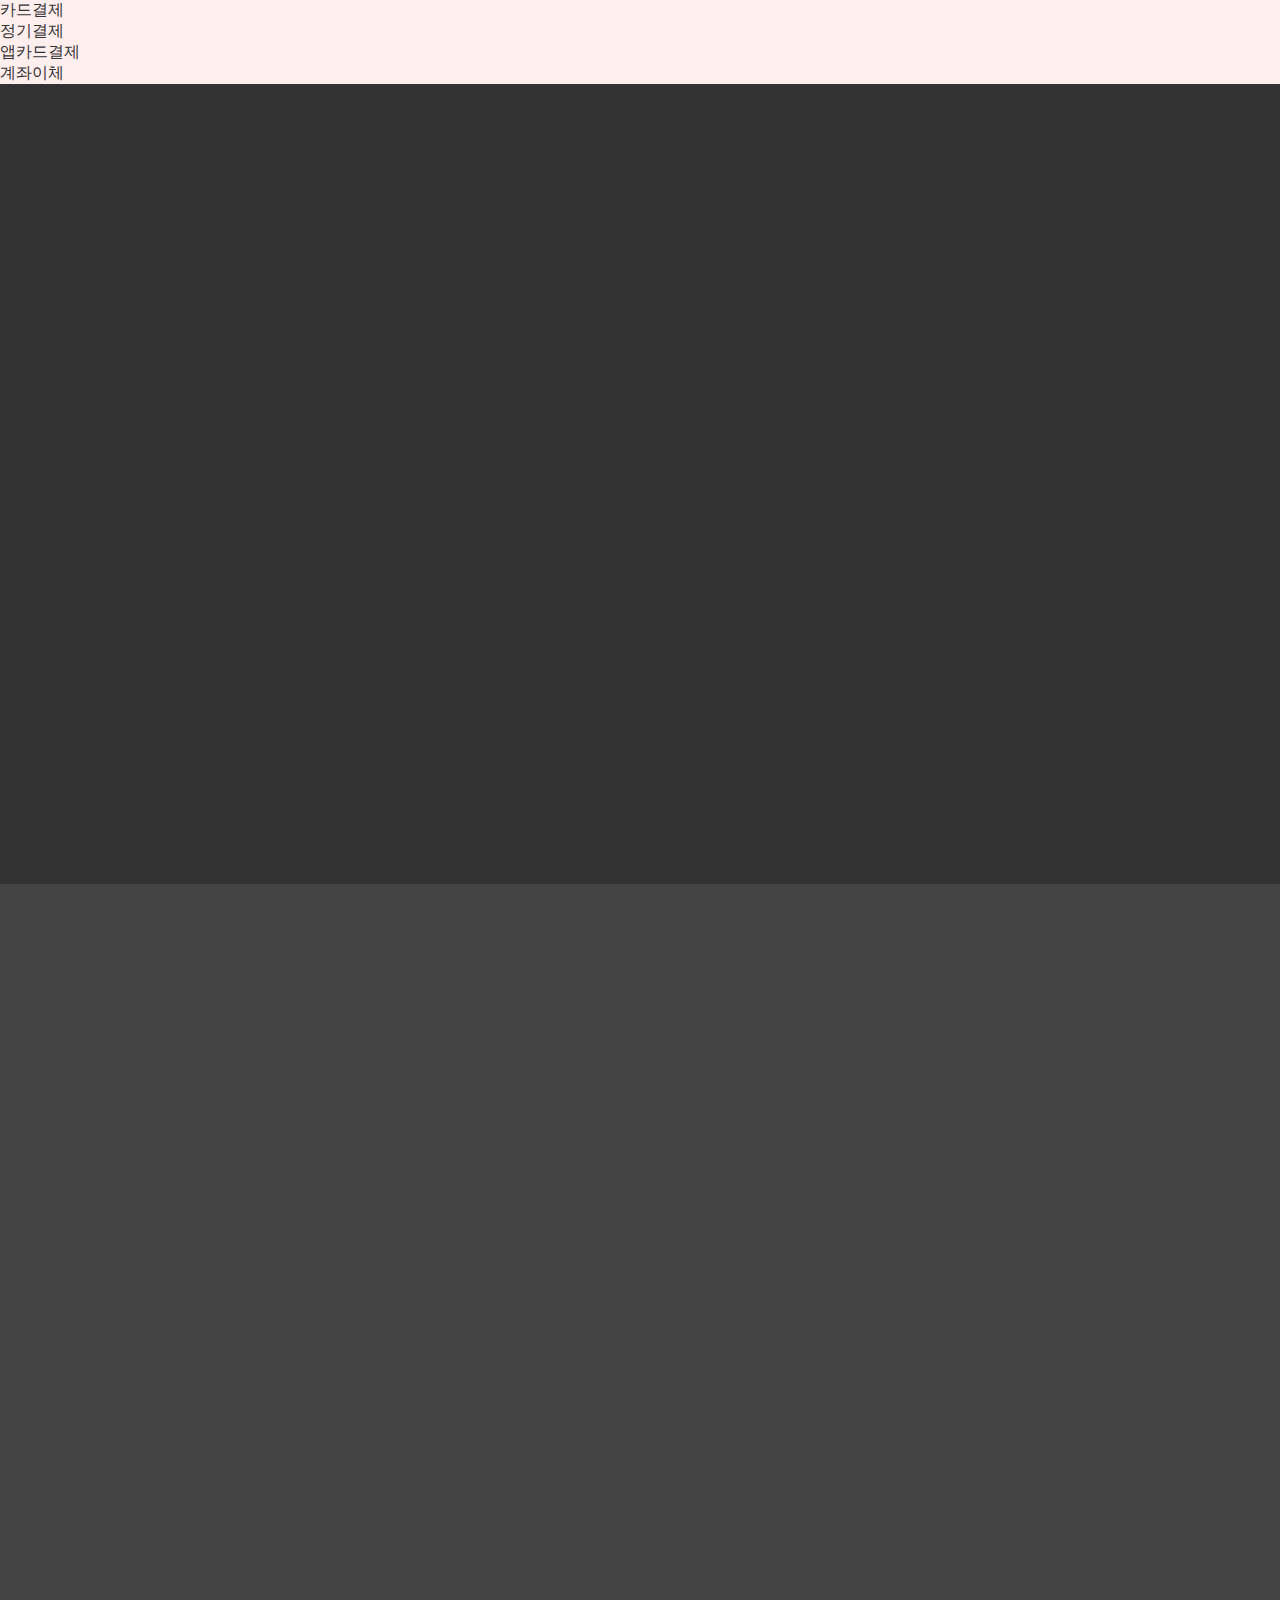
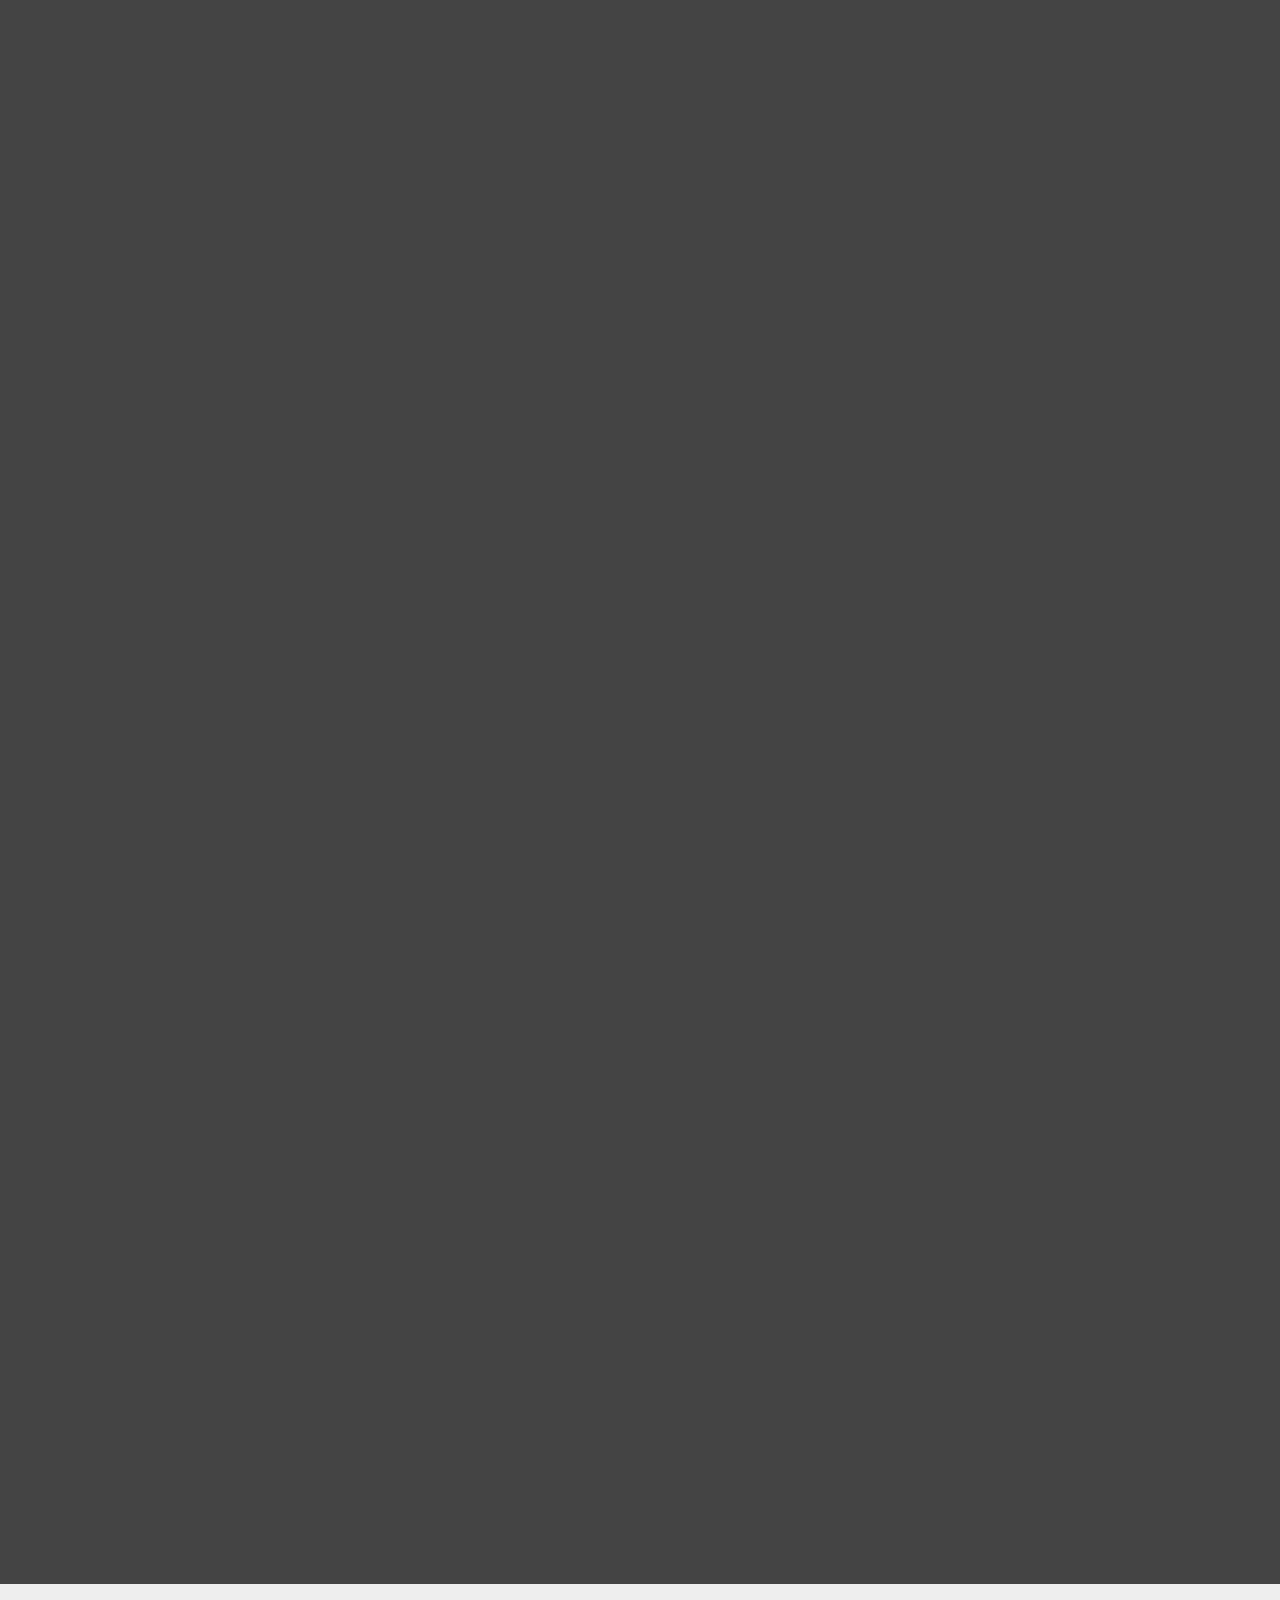
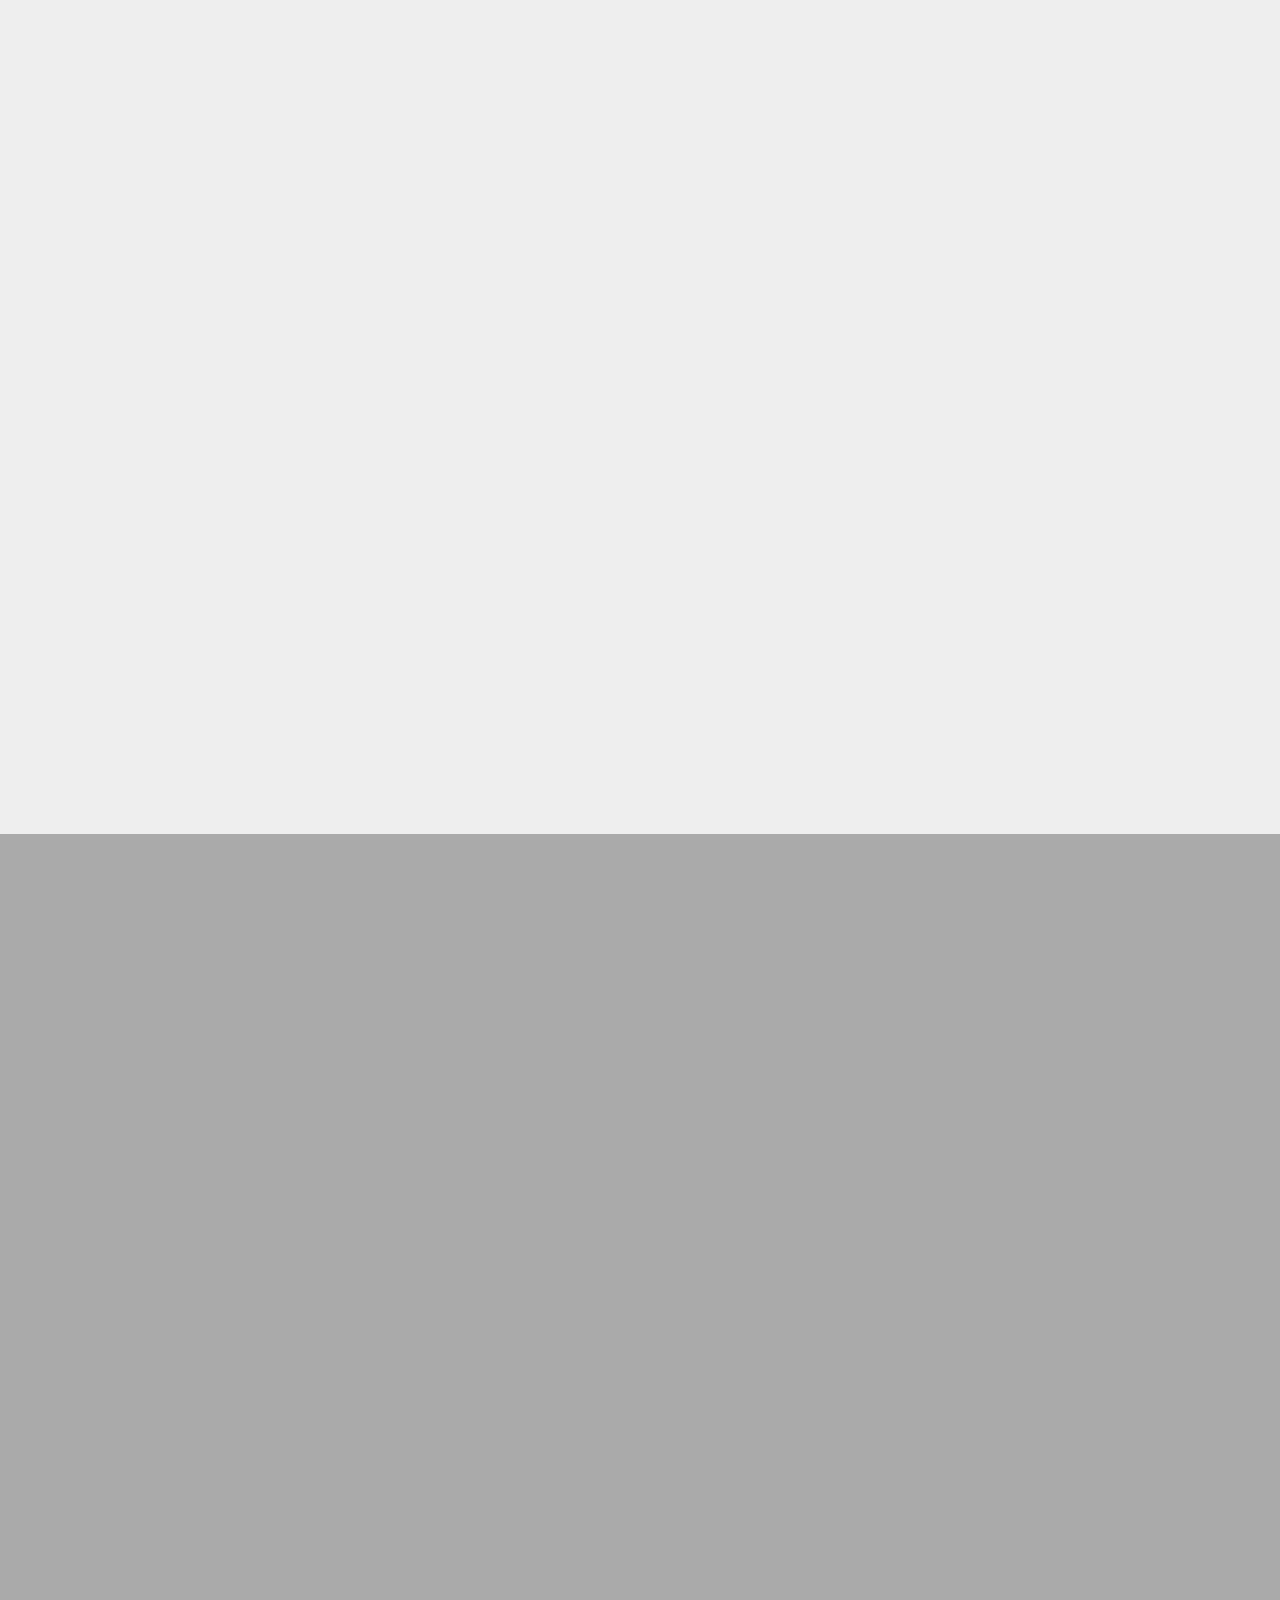
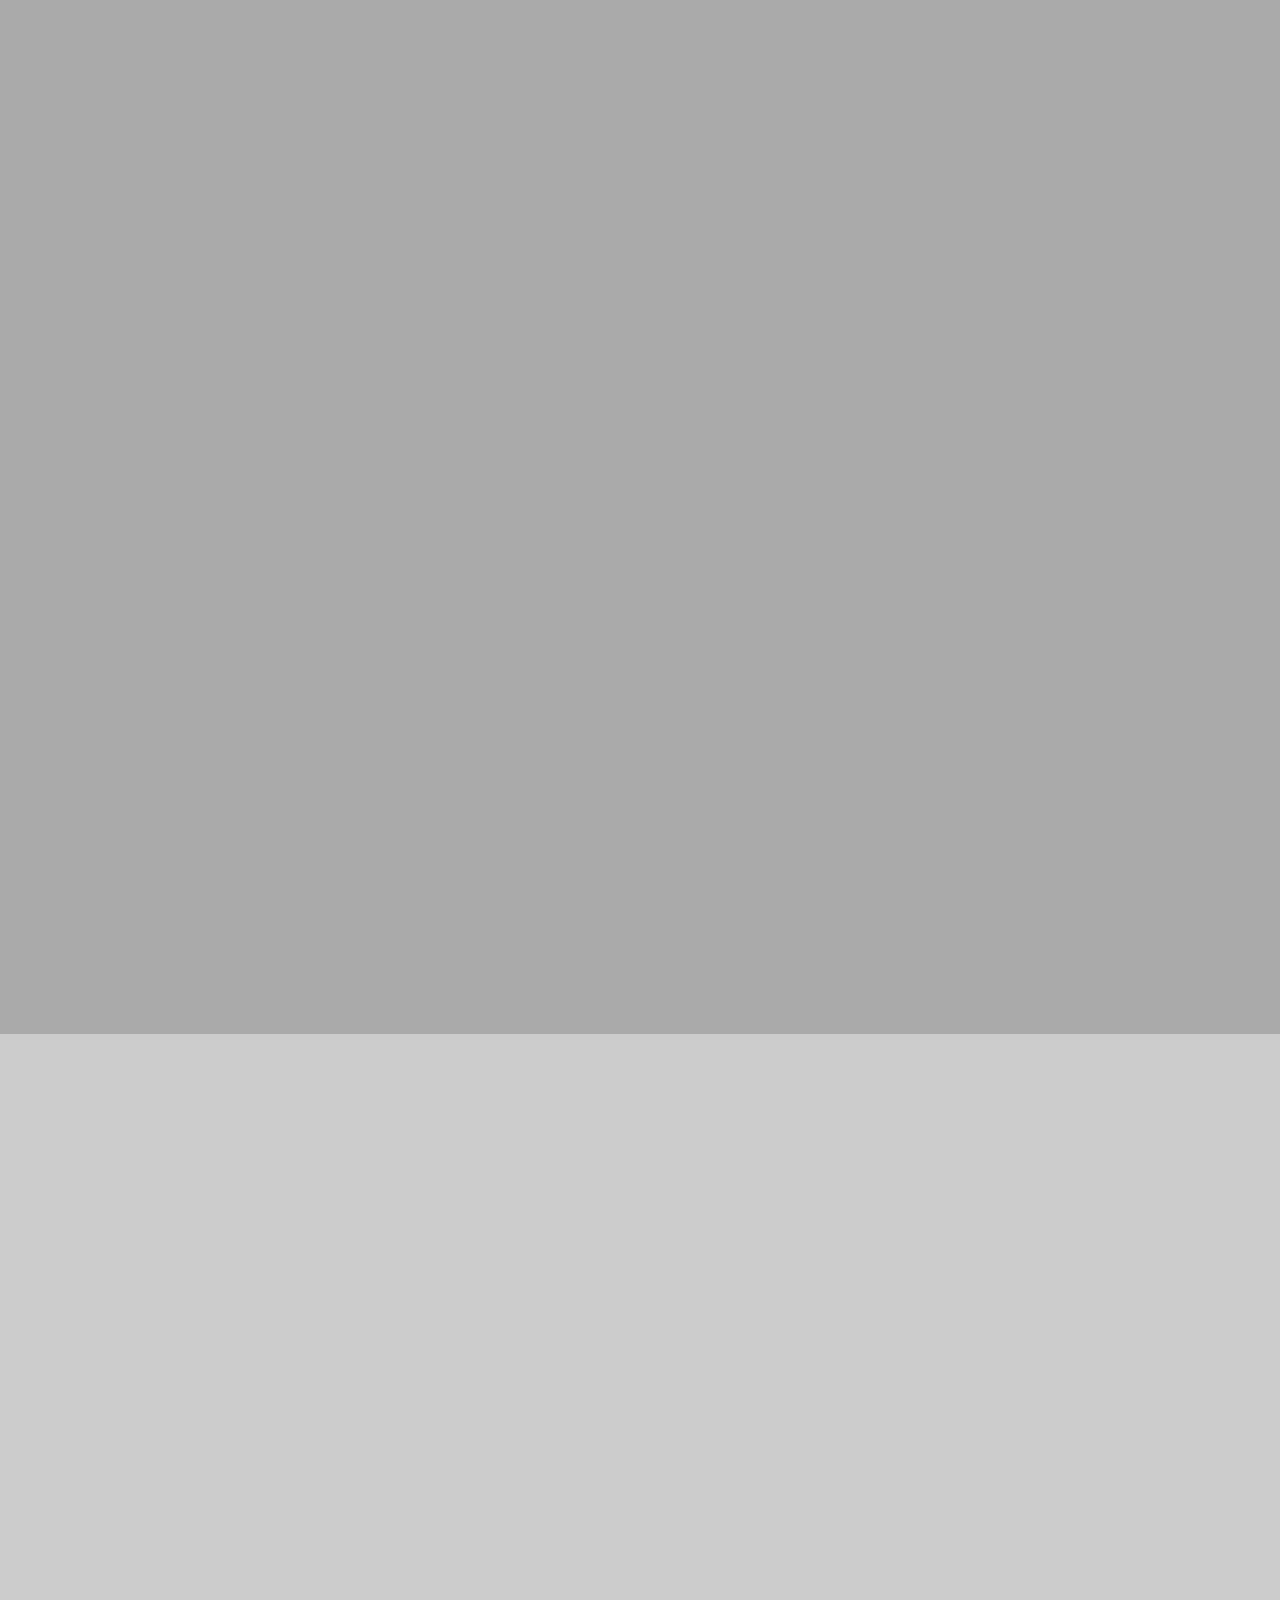
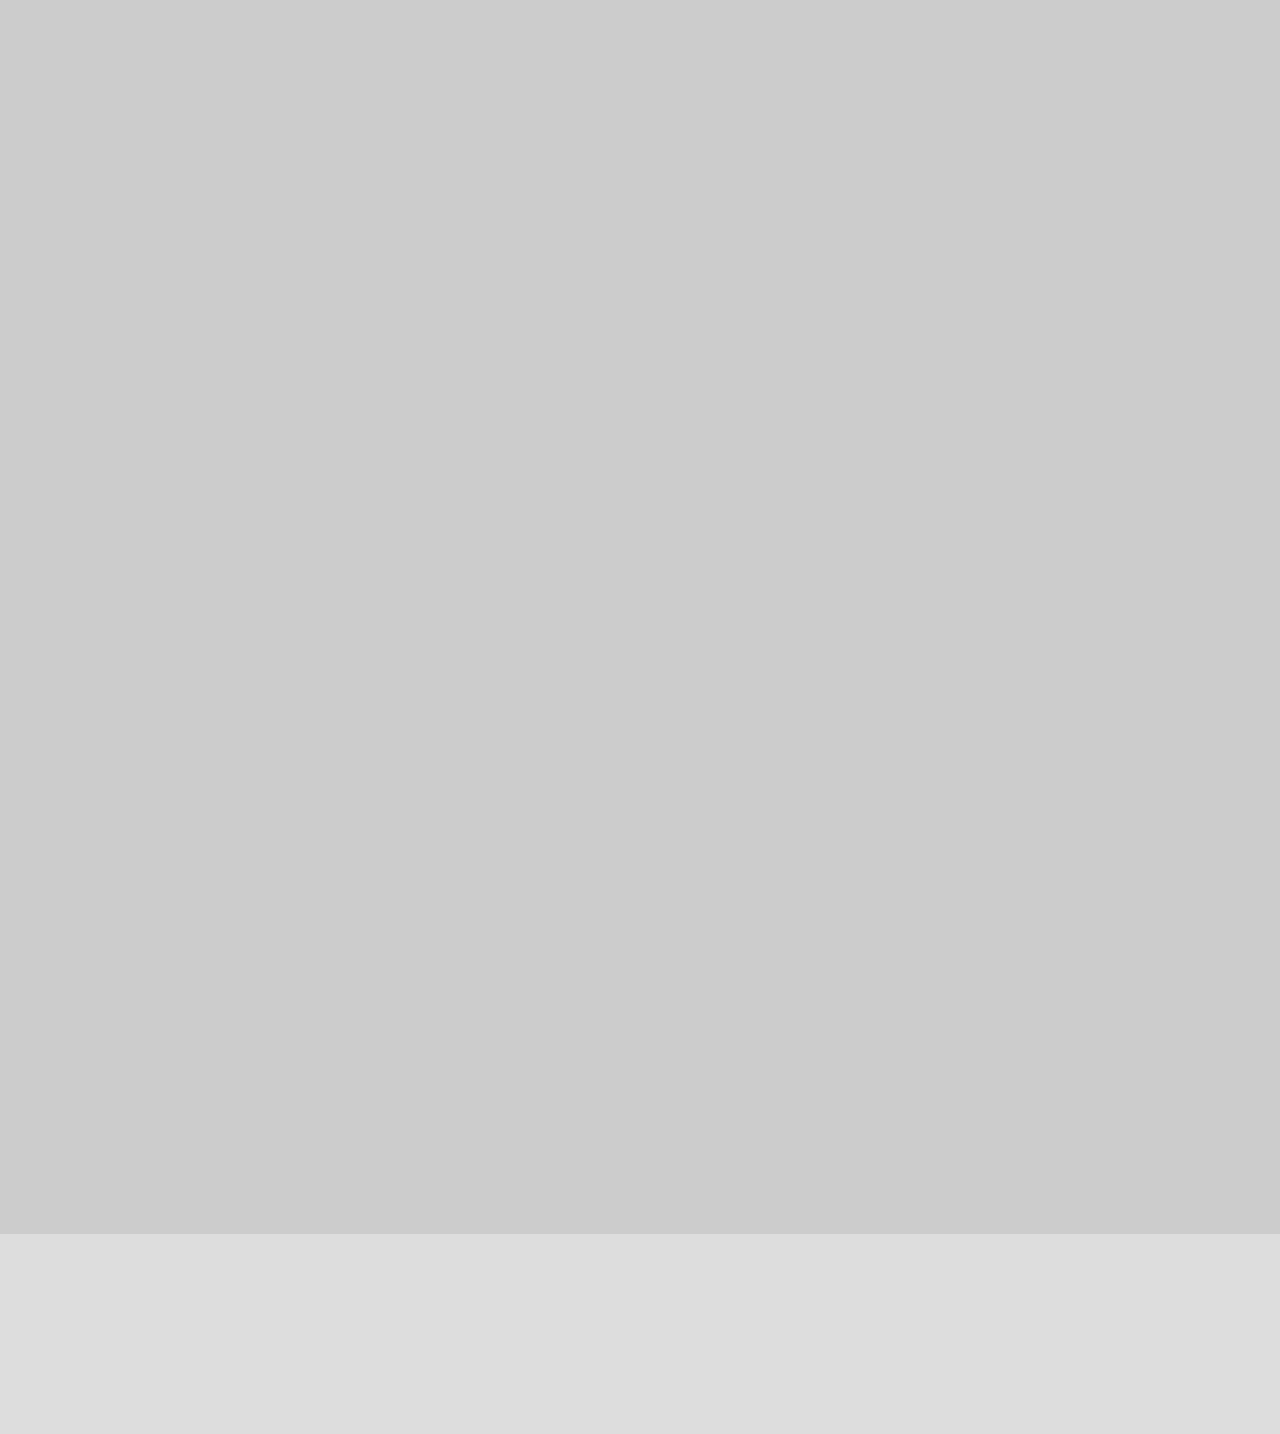
==== html/main.html @ db94a9b4 "start setting" ====
<!DOCTYPE html>
<!-- main.html -->
<html lang="ko-KR">

<head>
	<meta charset="UTF-8">
	<meta name="viewport"
		content="width=device-width, user-scalable=yes, initial-scale=1.0, maximum-scale=3.0, minimum-scale=1.0">
	<meta http-equiv="X-UA-Compatible" content="IE=edge">
	<meta name="description" content="웹페이지 실습에 따른 목차구성">
	<meta name="keyword" content="html, css, js, web, design, 웹디자인">
	<meta name="author" content="jexists">
	<meta name="generator" content="illustrator, photoshop, sublimetext">

	<!-- link ===================================== -->
	<link href="https://fonts.googleapis.com/css?family=Noto+Sans+KR:400,700&display=swap&subset=korean" rel="stylesheet">
	<link rel="stylesheet" href="../css/base/reset.css">
	<link rel="stylesheet" href="../css/base/common.css">
	<link rel="stylesheet" href="../font/fontawesome/css/all.min.css">
	<link rel="stylesheet" href="../css/src/style.css">

	<!--[if lte IE 9]>
      <script src="./ie/html5shiv-3.7.3/dist/html5shiv.min.js"> </script>
      <script src="../ie/PIE-1.0.0/PIE.js"></script>
      <script src="../ie/Respond-1.4.2/dest/respond.min.js"></script>
   <![endif]-->

	<!-- link favicon ============================= -->
	<link rel="shortcut icon" type="image/png" href="../favicon.png">
	<!-- link touch ============================= -->
	<link rel="apple-touch-icon" href="../favicon.png">

	<title>JEXISTS PORTFOLIO</title>
</head>

<body>
	<noscript>
		<p>현재 접속하고 있는 사이트의 기능의 일부가 원활하게 실행되고 있지 않습니다. <br />
			자바스크립트의 기능을 활성화 해주세요.</p>
		<p><a href="http://enable-javascript.com/ko/" target="_blank">
				브라우저에서 자바스크립트 활성화하는 방법</a></p>
	</noscript>
	<!-- layout=================== -->
	<div id="wrap">
		<header id="headBox">
			<h1><span class="hd">Payple</span></h1>
			<nav class="payment">
				<ul>
					<li>
						<dl>
							<dt><a href="#">카드결제</a></dt>
							<dd><a href="#">정기결제</a></dd>
							<dd><a href="#">앱카드결제</a></dd>
						</dl>
					</li>
					<li>
						<dl>
							<dt><a href="#">계좌이체</a></dt>
							<dd><a href="#">정기결제</a></dd>
							<dd><a href="#">간편결제</a></dd>
							<dd><a href="#">일회성결제</a></dd>
						</dl>
					</li>
					<li>
						<a href="#">URL 링크결제</a>
					</li>
					<li>
						<a href="#">결제 체험하기</a>
					</li>
				</ul>
			</nav>
			<nav class="gnb">
				<ul>
					<li><a href="#">가입문의하기</a></li>
					<li><a href="#">API</a></li>
					<li><a href="#">고객사 로그인</a></li>
					<li><a href="#">결제내역 조회</a></li>
				</ul>
			</nav>
		</header>
		<section id="conBox">
			<article id="introBox"></article>
			<article id="paypleBox"></article>
			<article id="serviceBox"></article>
			<article id="pinteskBox"></article>
			<article id="customBox"></article>
			<article id="improveBox"></article>
			<article id="pressBox"></article>
		</section>
		<footer id="footBox">

		</footer>
	</div>


	<!-- Script=================== -->
	<script src="../js/base/jquery-3.4.1.min.js"></script>
	<script src="../js/base/jquery-ui.min.js"></script>
	<!-- <script src="../js/src/main/start.js"></script> -->
</body>

</html>
---- css/base/common.css ----
@charset "UFT-8";
/*common.css*/

.hd_wrap a>span,
.hd {display: block; overflow: hidden;
	position: absolute; width: 0; height: 0;}

.cf:after,
.cf::after {content:" "; display: block;
	width: 0; height: 0; clear: both;}

.float_array {width: 100%; height: 100%;}
.float_array>li {float: left; height: 100%;}
.float_array>li:last-child {margin-right: 0;}

#wrap {width: 100%; height: 100%; margin: auto;}
---- css/src/style.css ----
#wrap { width: 100%; height: 100%; background-color: #fff; }

#headBox { width: 100%; height: 84px; background-color: #fee; }

#conBox { width: 100%; height: auto; background-color: #fff; }

#introBox { width: 100%; height: 800px; background-color: #333; }

#serviceBox { width: 100%; height: 840px; background-color: #777; }

#serviceBox { width: 100%; height: 1200px; background-color: #444; }

#pinteskBox { width: 100%; height: 1100px; background-color: #444; }

#customBox { width: 100%; height: 850px; background-color: #eee; }

#improveBox { width: 100%; height: 1800px; background-color: #aaa; }

#pressBox { width: 100%; height: 1800px; background-color: #ccc; }

#footBox { width: 100%; height: 200px; background-color: #ddd; }
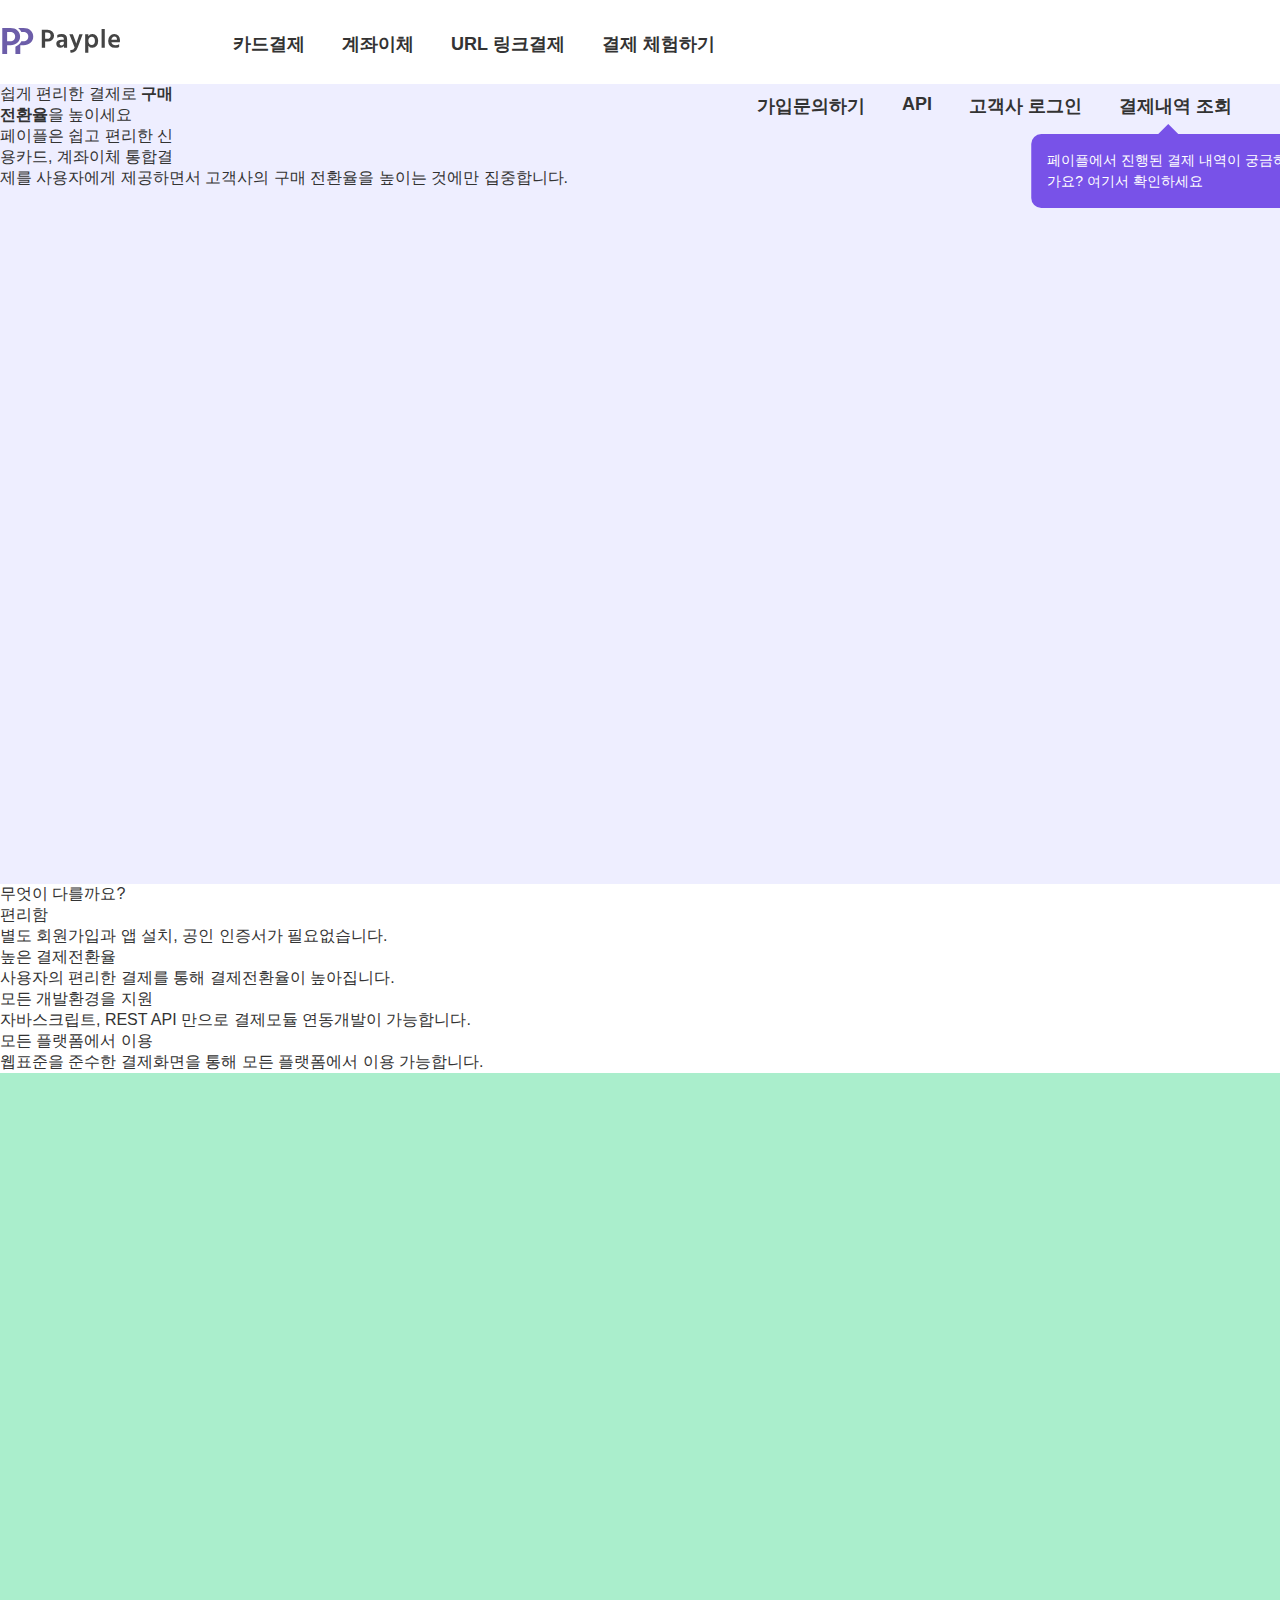
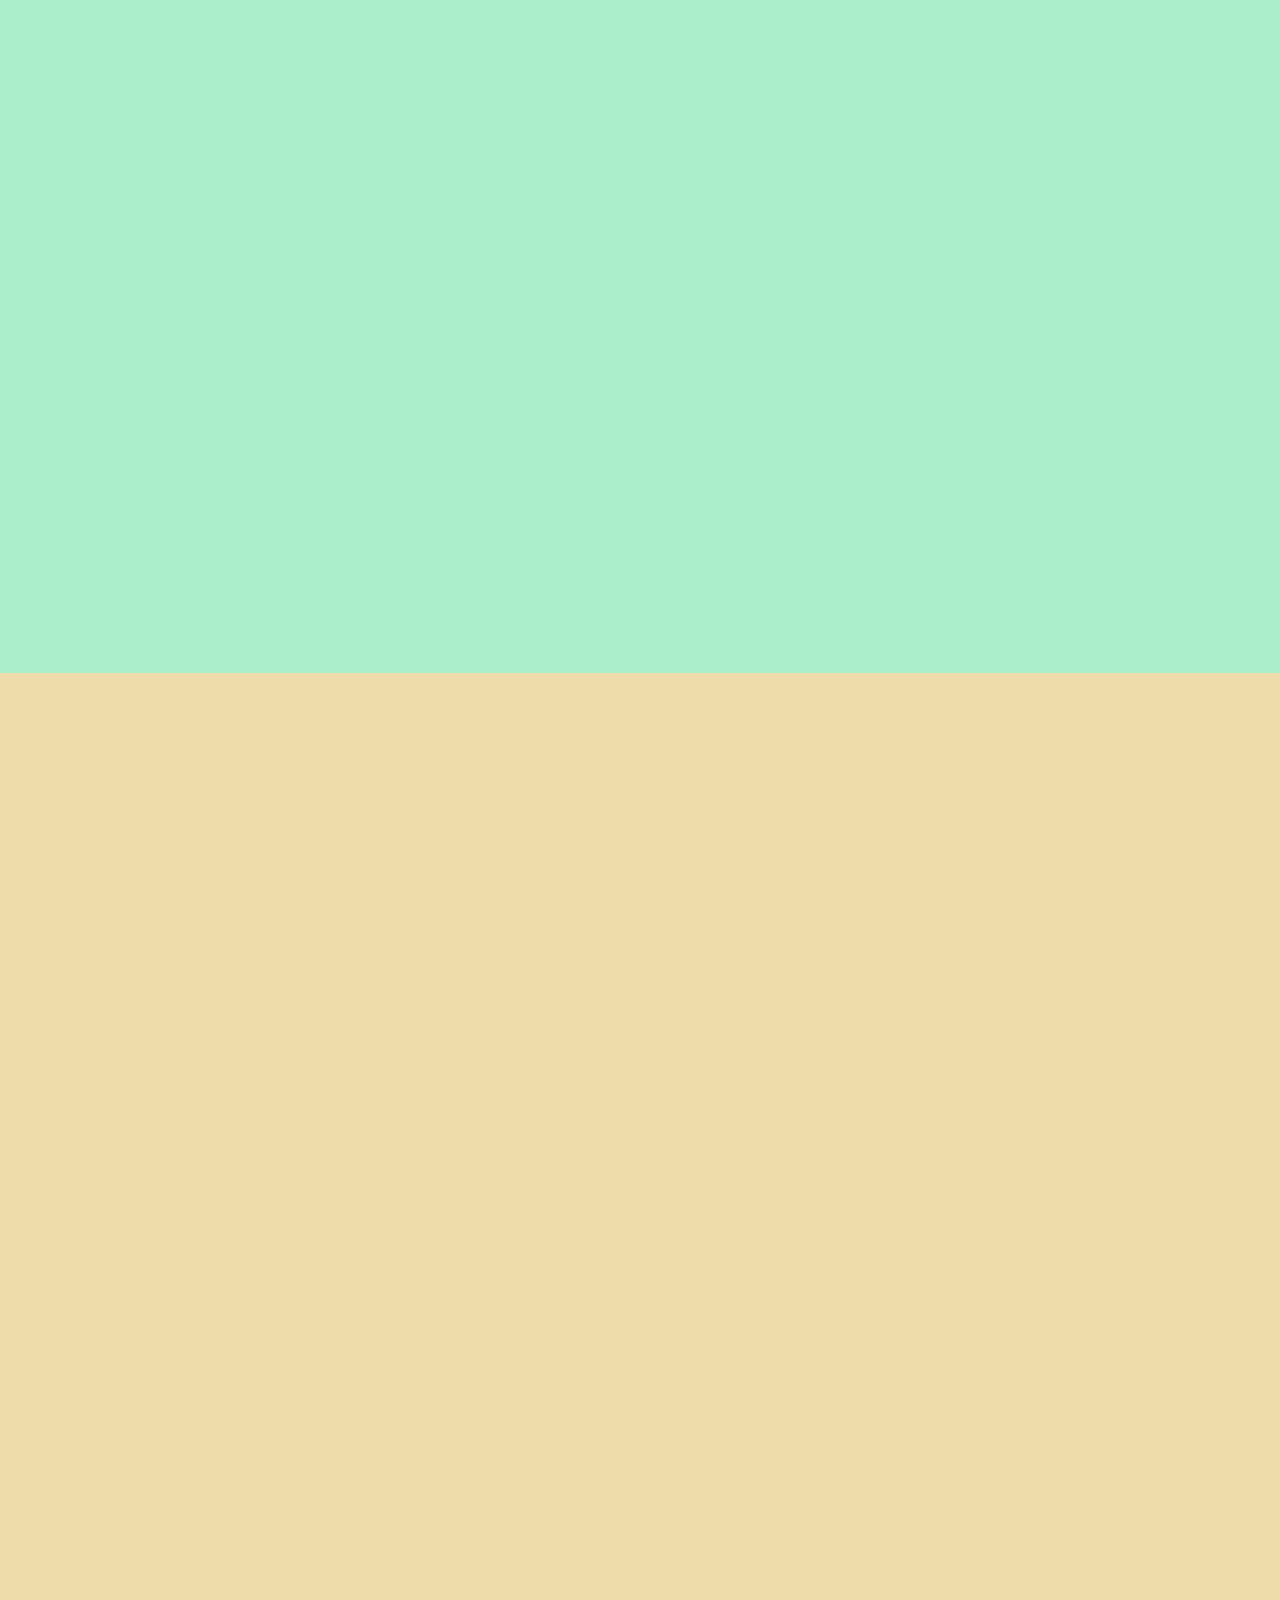
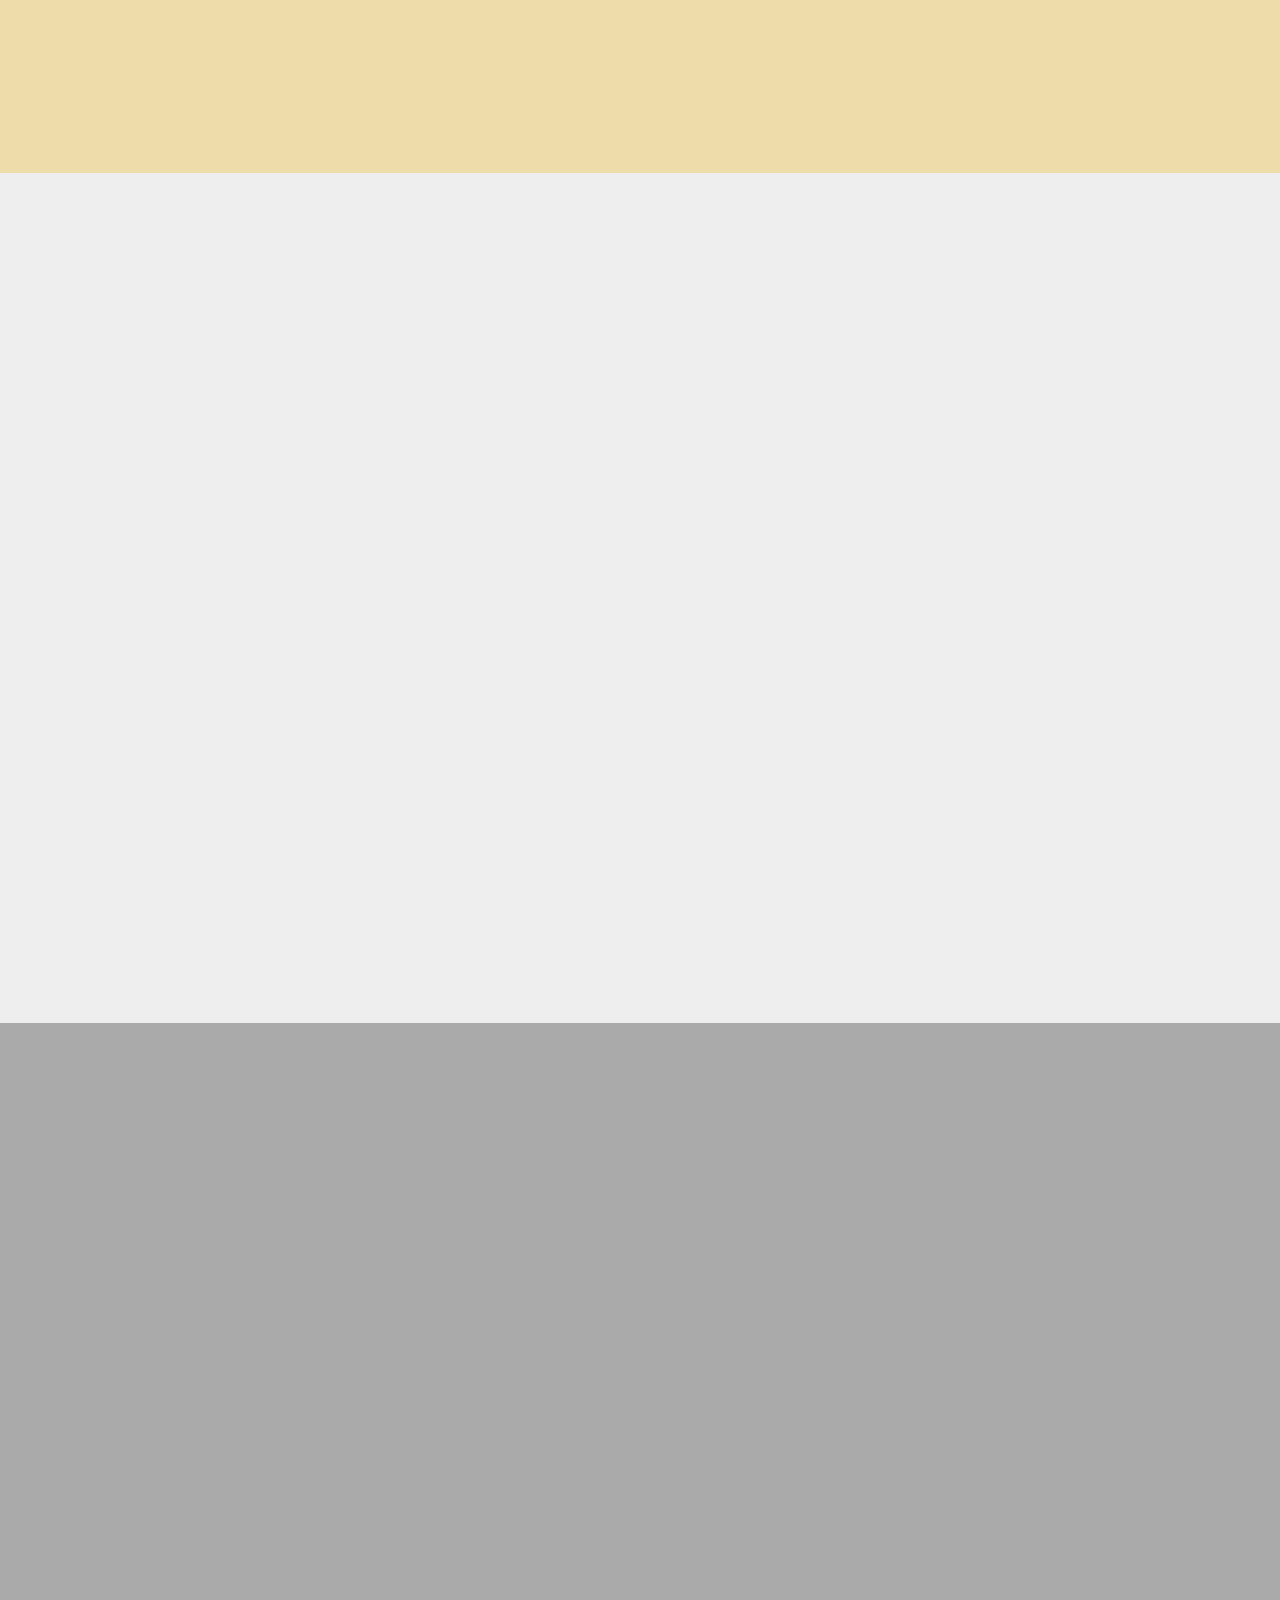
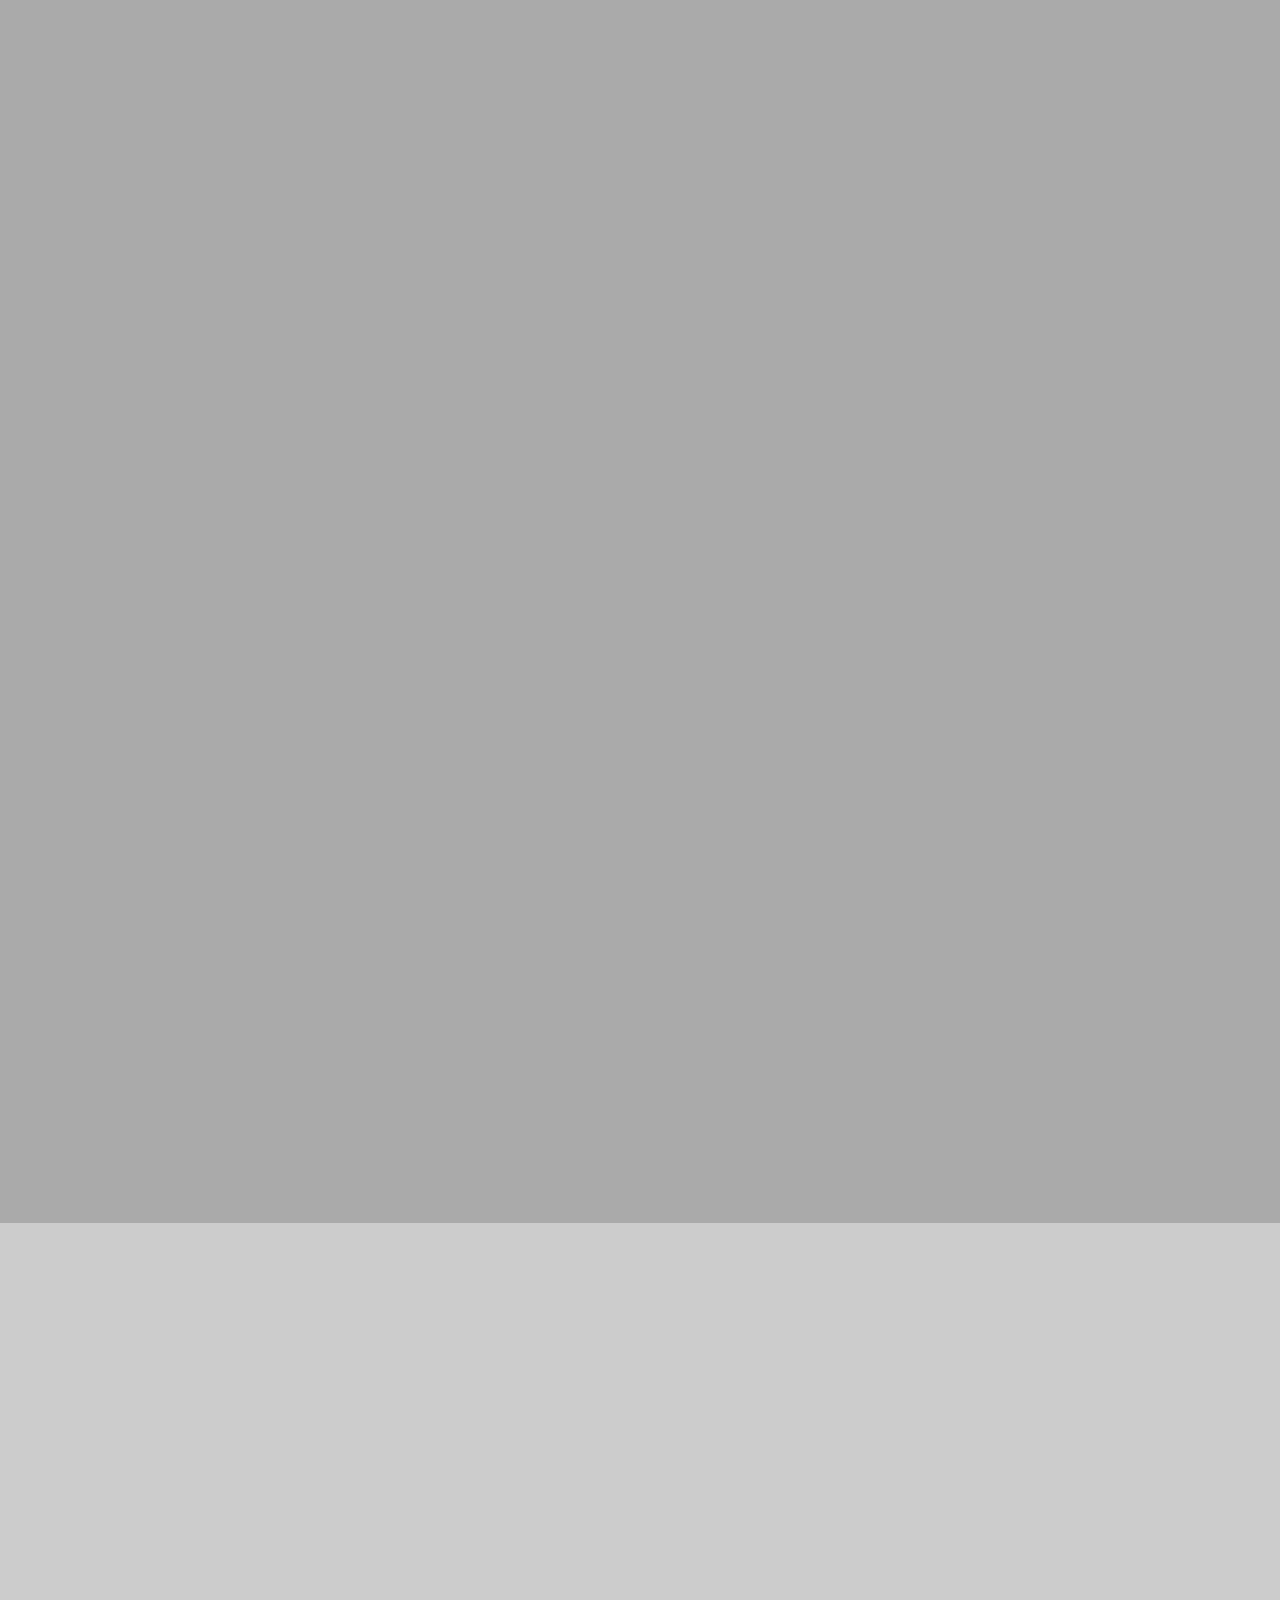
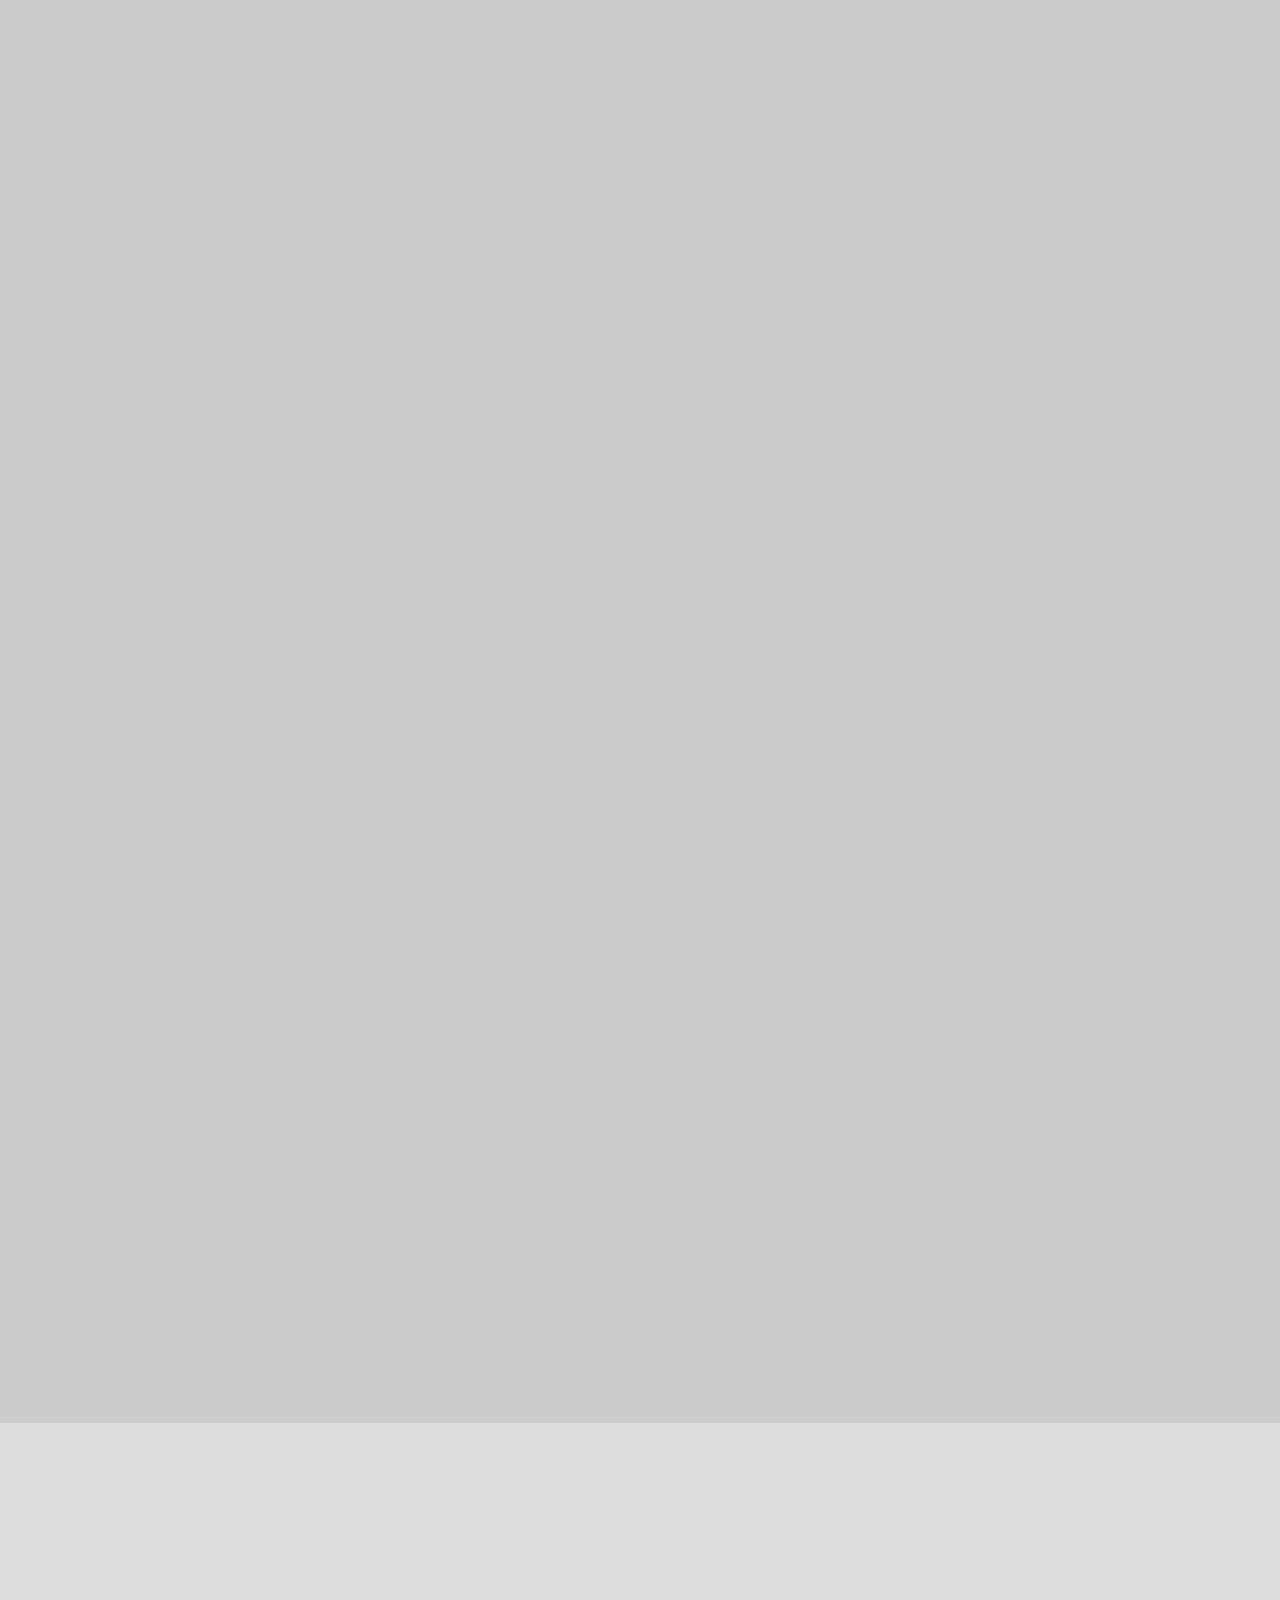
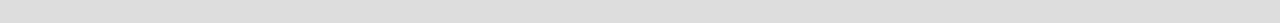
==== commit b7ba2bb2: "header on 200602" ====
--- a/html/main.html
+++ b/html/main.html
@@ -43,44 +43,105 @@
 	<!-- layout=================== -->
 	<div id="wrap">
 		<header id="headBox">
-			<h1><span class="hd">Payple</span></h1>
-			<nav class="payment">
+			<div class="head_wrap">
+				<h1><span class="hd">Payple</span></h1>
+				<nav class="gnb">
+					<ul class="payment">
+						<li>
+							<dl>
+								<dt>
+									<a href="#">카드결제</a>
+									<div class="border"></div>
+								</dt>
+								<dd><a href="#">정기결제</a></dd>
+								<dd><a href="#">앱카드결제</a></dd>
+							</dl>
+						</li>
+						<li>
+							<dl>
+								<dt>
+									<a href="#">계좌이체</a>
+									<div class="border"></div>
+								</dt>
+								<dd><a href="#">정기결제</a></dd>
+								<dd><a href="#">간편결제</a></dd>
+								<dd><a href="#">일회성결제</a></dd>
+							</dl>
+						</li>
+						<li>
+							<a href="#">URL 링크결제</a>
+							<div class="border"></div>
+						</li>
+						<li>
+							<a href="#">결제 체험하기</a>
+							<div class="border"></div>
+						</li>
+					</ul>
+					<ul class="system">
+						<li>
+							<a href="#">가입문의하기</a>
+							<div class="border"></div>
+						</li>
+						<li>
+							<a href="#">API</a>
+							<div class="border"></div>
+						</li>
+						<li>
+							<a href="#">고객사 로그인</a>
+							<div class="border"></div>
+						</li>
+						<li>
+							<a href="#">결제내역 조회</a>
+							<div class="border"></div>
+							<div class="popup">
+								페이플에서 진행된 결제 내역이 궁금하신가요? 
+								여기서 확인하세요
+							</div>
+						</li>
+					</ul>
+				</nav>
+			</div>
+		</header>
+		<section id="conBox">
+			<article id="introBox">
+				<h2 class="hd">Payple 광고</h2>
+				<p>쉽게 편리한 결제로 <strong>구매 전환율</strong>을 높이세요</p>
+				<p>페이플은 쉽고 편리한 신용카드, 계좌이체 통합결제를 사용자에게 제공하면서 고객사의 구매 전환율을 높이는 것에만 집중합니다.</p>
+			</article>
+			<article id="paypleBox">
+				<h2 class="hd">Payple 특징</h2>
+				<p>무엇이 다를까요?</p>
 				<ul>
 					<li>
+						<div> </div>
 						<dl>
-							<dt><a href="#">카드결제</a></dt>
-							<dd><a href="#">정기결제</a></dd>
-							<dd><a href="#">앱카드결제</a></dd>
+							<dt>편리함</dt>
+							<dd>별도 회원가입과 앱 설치, 공인 인증서가 필요없습니다.</dd>
 						</dl>
 					</li>
 					<li>
+						<div></div>
 						<dl>
-							<dt><a href="#">계좌이체</a></dt>
-							<dd><a href="#">정기결제</a></dd>
-							<dd><a href="#">간편결제</a></dd>
-							<dd><a href="#">일회성결제</a></dd>
+							<dt>높은 결제전환율</dt>
+							<dd>사용자의 편리한 결제를 통해 결제전환율이 높아집니다.</dd>
 						</dl>
 					</li>
 					<li>
-						<a href="#">URL 링크결제</a>
+						<div></div>
+						<dl>
+							<dt>모든 개발환경을 지원</dt>
+							<dd>자바스크립트, REST API 만으로 결제모듈 연동개발이 가능합니다.</dd>
+						</dl>
 					</li>
 					<li>
-						<a href="#">결제 체험하기</a>
+						<div></div>
+						<dl>
+							<dt>모든 플랫폼에서 이용</dt>
+							<dd>웹표준을 준수한 결제화면을 통해 모든 플랫폼에서 이용 가능합니다.</dd>
+						</dl>
 					</li>
 				</ul>
-			</nav>
-			<nav class="gnb">
-				<ul>
-					<li><a href="#">가입문의하기</a></li>
-					<li><a href="#">API</a></li>
-					<li><a href="#">고객사 로그인</a></li>
-					<li><a href="#">결제내역 조회</a></li>
-				</ul>
-			</nav>
-		</header>
-		<section id="conBox">
-			<article id="introBox"></article>
-			<article id="paypleBox"></article>
+			</article>
 			<article id="serviceBox"></article>
 			<article id="pinteskBox"></article>
 			<article id="customBox"></article>
--- a/css/src/style.css
+++ b/css/src/style.css
@@ -1,16 +1,52 @@
 #wrap { width: 100%; height: 100%; background-color: #fff; }
 
-#headBox { width: 100%; height: 84px; background-color: #fee; }
+#headBox { width: 100%; height: 84px; background-color: #fff; }
+
+.head_wrap { width: 1280px; height: 100%; margin: auto; padding-top: 1.65rem; box-sizing: border-box; }
+
+h1 { float: left; width: 120px; height: 30px; background: url("../../img/logo_full.svg") no-repeat 50% 50%/100% auto; }
+
+.gnb { float: right; width: 1100px; }
+
+.gnb ul { float: left; font-size: 18px; padding: 2rem; padding-top: 0.35rem; box-sizing: border-box; }
+
+.gnb ul.system { float: right; }
+
+.gnb ul li { float: left; margin-left: 5px; position: relative; }
+
+.gnb ul li a { font-weight: bold; padding: 1rem; }
+
+.gnb ul li a:hover { color: #7852E8; }
+
+.gnb ul li a:hover + .border, .gnb ul li a:hover .border { width: 100%; }
+
+.gnb ul li .border { position: absolute; bottom: -8px; width: 0; height: 2px; background-color: #7852e8; transition: all 500ms ease; }
+
+.gnb ul li dl { height: auto; }
+
+.gnb ul li dl dt { height: auto; }
+
+.gnb ul li dl dd { display: none; }
+
+.gnb ul li .popup { position: absolute; top: 40px; transform: translateX(-25%); width: 255px; height: 42px; padding: 1rem; border-radius: 10px; color: #fff; font-size: 14px; line-height: 1.5; font-weight: normal; background-color: #7852e8; animation: header_popup 3s linear 2s infinite alternate; }
+
+.gnb ul li .popup:before, .gnb ul li .popup::before { content: " "; position: absolute; top: -10px; left: 125px; width: 0; height: 0; border-left: 12px solid transparent; border-right: 12px solid transparent; border-bottom: 12px solid #7852e8; }
+
+@keyframes header_popup { 0% { top: 42px; }
+  10% { top: 50px; }
+  20% { top: 42px; } }
 
 #conBox { width: 100%; height: auto; background-color: #fff; }
 
-#introBox { width: 100%; height: 800px; background-color: #333; }
+#introBox { width: 100%; height: 800px; background-color: #eef; }
 
-#serviceBox { width: 100%; height: 840px; background-color: #777; }
+#introBox { width: 100%; height: 800px; background-color: #eef; }
 
-#serviceBox { width: 100%; height: 1200px; background-color: #444; }
+#serviceBox { width: 100%; height: 840px; background-color: #cef; }
 
-#pinteskBox { width: 100%; height: 1100px; background-color: #444; }
+#serviceBox { width: 100%; height: 1200px; background-color: #aec; }
+
+#pinteskBox { width: 100%; height: 1100px; background-color: #eda; }
 
 #customBox { width: 100%; height: 850px; background-color: #eee; }
 
